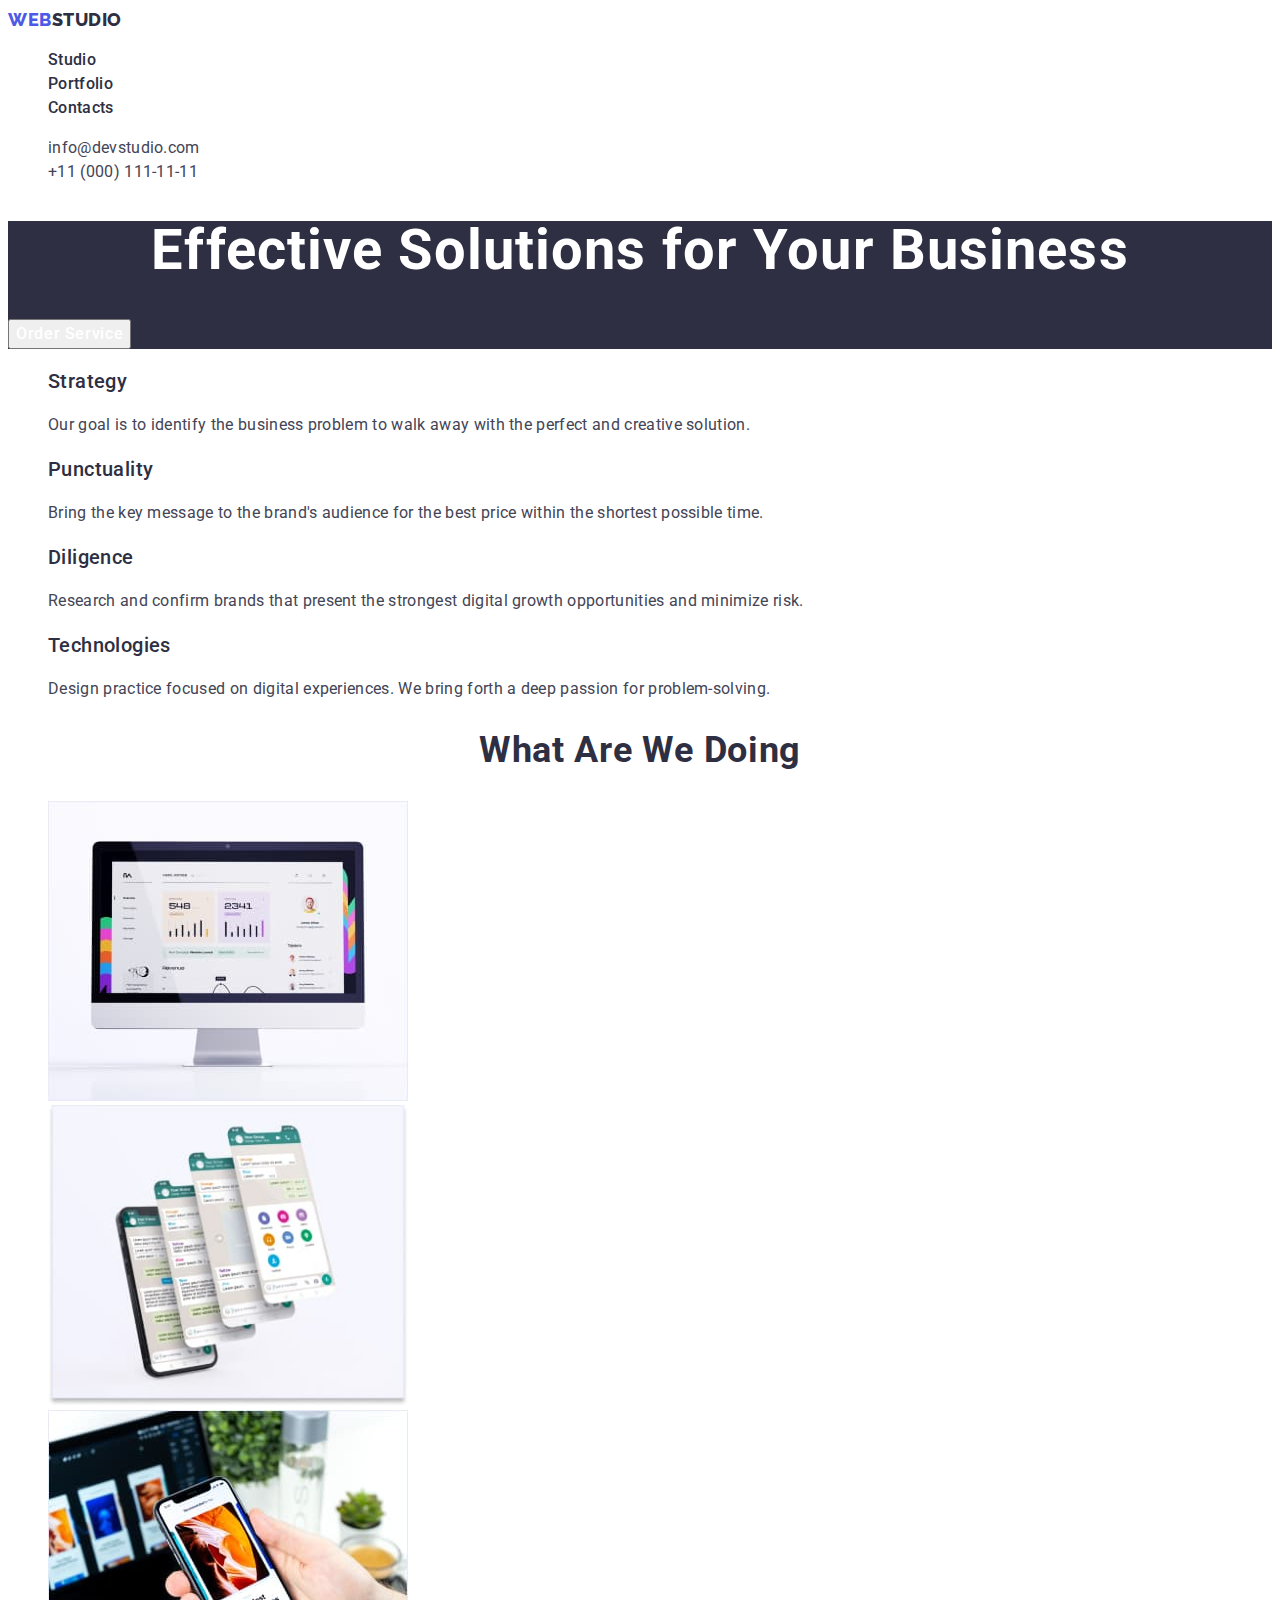
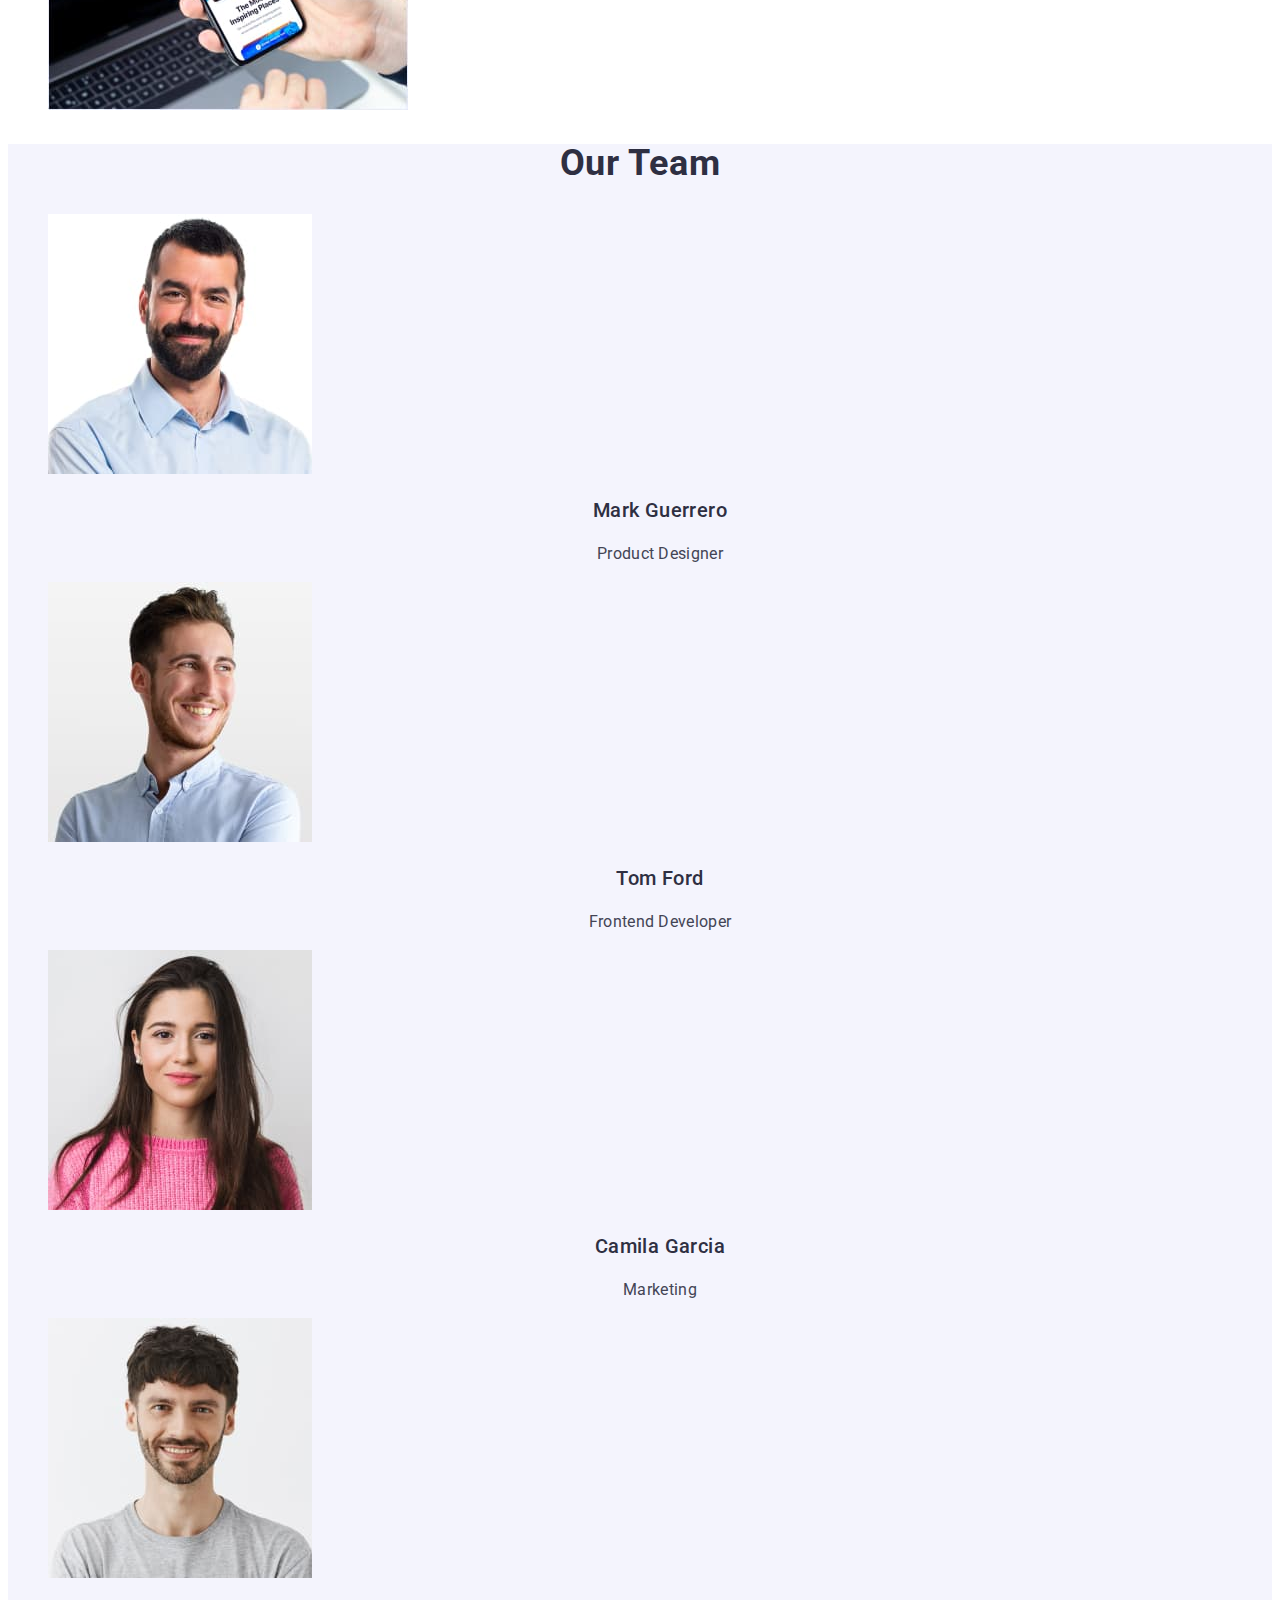
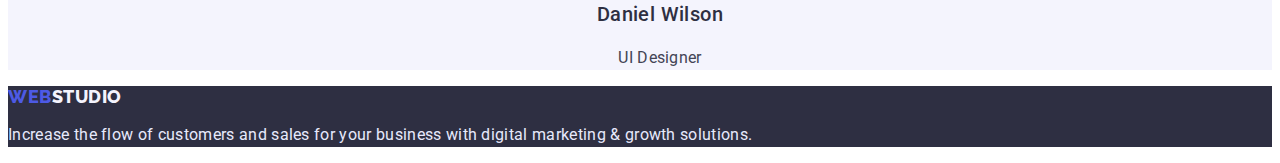
==== index.html @ 9cdb8fda "create new files" ====
<!DOCTYPE html>
<html lang="en">
  <head>
    <meta charset="UTF-8" />
    <meta http-equiv="X-UA-Compatible" content="IE=edge" />
    <meta name="viewport" content="width=device-width, initial-scale=1.0" />
    <title>Studio</title>
    <link rel="preconnect" href="https://fonts.googleapis.com" />
    <link rel="preconnect" href="https://fonts.gstatic.com" crossorigin />
    <link
      href="https://fonts.googleapis.com/css2?family=Raleway:wght@800&family=Roboto:wght@400;500;700;900&display=swap"
      rel="stylesheet"
    />
    <link rel="stylesheet" href="./css/styles.css" />
  </head>
  <body>
    <header class="header">
      <!--Nav-->
      <nav class="header-nav">
        <a class="header-nav-logo link" href="./index.html">
          <span class="accent-web">Web</span
          ><span class="accent-studio">Studio</span>
        </a>
        <ul class="header-nav-list list">
          <li class="header-nav-item">
            <a class="header-nav-link link" href="./index.html"> Studio </a>
          </li>
          <li class="header-nav-item">
            <a class="header-nav-link link" href="./portfolio.html">
              Portfolio
            </a>
          </li>
          <li class="header-nav-item">
            <a class="header-nav-link link" href=""> Contacts </a>
          </li>
        </ul>
      </nav>
      <address class="header-address">
        <ul class="header-address-list list">
          <li class="header-address-item">
            <a
              class="header-address-mailto link"
              href="mailto:info@devstudio.com"
              >info@devstudio.com</a
            >
          </li>
          <li class="header-address-item">
            <a class="header-address-tel link" href="tel:+110001111111"
              >+11 (000) 111-11-11</a
            >
          </li>
        </ul>
      </address>
    </header>

    <!--Main-->
    <main>
      <!--Section 1-->
      <section class="hero">
        <h1 class="hero-title">Effective Solutions for Your Business</h1>
        <button type="button" class="hero-button">Order Service</button>
      </section>
      <!--Section 2-->
      <section class="feature">
        <h2 class="visually-hidden">Data</h2>
        <ul class="feature-list list">
          <li class="feature-item">
            <h3 class="feature-title">Strategy</h3>
            <p class="feature-text">
              Our goal is to identify the business problem to walk away with the
              perfect and creative solution.
            </p>
          </li>
          <li class="feature-item">
            <h3 class="feature-title">Punctuality</h3>
            <p class="feature-text">
              Bring the key message to the brand's audience for the best price
              within the shortest possible time.
            </p>
          </li>
          <li class="feature-item">
            <h3 class="feature-title">Diligence</h3>
            <p class="feature-text">
              Research and confirm brands that present the strongest digital
              growth opportunities and minimize risk.
            </p>
          </li>
          <li class="feature-item">
            <h3 class="feature-title">Technologies</h3>
            <p class="feature-text">
              Design practice focused on digital experiences. We bring forth a
              deep passion for problem-solving.
            </p>
          </li>
        </ul>
      </section>
      <!--Section 3-->
      <section class="doing">
        <h2 class="doing-title">What are we doing</h2>
        <ul class="doing-list list">
          <li class="doing-item">
            <img src="./images/img11.jpg" width="360" alt="monitor" />
          </li>
          <li class="doing-item">
            <img src="./images/img12.jpg" width="360" alt="phone" />
          </li>
          <li class="doing-item">
            <img src="./images/img13.jpg" width="360" alt="laptop" />
          </li>
        </ul>
      </section>
      <!--Section 4-->
      <section class="team">
        <h2 class="team-title">Our Team</h2>
        <ul class="team-list list">
          <li class="team-item">
            <img src="./images/img21.jpg" width="264" alt="Guerrero" />
            <h3 class="team-subtitle">Mark Guerrero</h3>
            <p class="team-text">Product Designer</p>
          </li>
          <li class="team-item">
            <img src="./images/img22.jpg" width="264" alt="Ford" />
            <h3 class="team-subtitle">Tom Ford</h3>
            <p class="team-text">Frontend Developer</p>
          </li>
          <li class="team-item">
            <img src="./images/img23.jpg" width="264" alt="Garcia" />
            <h3 class="team-subtitle">Camila Garcia</h3>
            <p class="team-text">Marketing</p>
          </li>
          <li class="team-item">
            <img src="./images/img24.jpg" width="264" alt="Wilson" />
            <h3 class="team-subtitle">Daniel Wilson</h3>
            <p class="team-text">UI Designer</p>
          </li>
        </ul>
      </section>
    </main>
    <!--Footer-->

    <footer class="ftr">
      <a class="ftr-logo link" href="./index.html">
        <span class="ftr-accent-web">Web</span
        ><span class="ftr-accent-studio">Studio</span>
      </a>
      <p class="ftr-text">
        Increase the flow of customers and sales for your business with digital
        marketing & growth solutions.
      </p>
    </footer>
  </body>
</html>
---- css/styles.css ----
html {
  box-sizing: border-box;
}
*, 
*::before, 
*::after {box-sizing: inherit;
}


:root {
  --first-collor: #e5e5e5;
  --second-color: #e7e9fc;
}


body {
  font-family: "Roboto", sans-serif;
  color: #ffffff;
}

.list {
  list-style: none;
}

.link {
  text-decoration: none;
}

.visually-hidden {
  position: absolute;
  white-space: nowrap;
  width: 1px;
  height: 1px;
  overflow: hidden;
  border: 0;
  padding: 0;
  clip: rect(0 0 0 0);
  clip-path: inset(50%);
  margin: -1px;
}

/* Header */
.header {
}
.header-nav {
}

.header-nav-logo {
  font-family: "Raleway";
  font-weight: 800;
  font-size: 18px;
  line-height: 1.33;
  align-items: center;
  letter-spacing: 0.03em;
  text-transform: uppercase;
}

.accent-web {
  color: #4d5ae5;
}

.accent-studio {
  color: #2e2f42;
}

.header-nav-list {
}

.header-nav-item {
}
.header-nav-link {
  font-weight: 500;
  font-size: 16px;
  line-height: 1.5;
  letter-spacing: 0.02em;
  color: #2e2f42;
}

.header-nav-link:hover {
  color: #404bbf;
}

.header-nav-link:focus {
  color: #404bbf;
}

.header-address {
}
.header-address-list {
}
.header-address-item {
}

.header-address-mailto {
  font-style: normal;
  font-size: 16px;
  line-height: 1.5;
  letter-spacing: 0.02em;
  color: #434455;
}

.header-address-mailto:hover {
  color: #404bbf;
}

.header-address-mailto:focus {
  color: #404bbf;
}

.header-address-tel {
  font-style: normal;
  font-size: 16px;
  line-height: 1.5;
  letter-spacing: 0.02em;
  color: #434455;
}

.header-address-tel:hover {
  color: #404bbf;
}

.header-address-tel:focus {
  color: #404bbf;
}

/* Footer */
.ftr {
  background-color: #2e2f42;
}

.ftr-logo {
  font-family: "Raleway";
  font-weight: 800;
  font-size: 18px;
  line-height: 1.17;
  align-items: center;
  letter-spacing: 0.03em;
  text-transform: uppercase;
}

.ftr-accent-web {
  color: #4d5ae5;
}

.ftr-accent-studio {
  color: #f4f4fd;
}

.ftr-text {
  font-size: 16px;
  line-height: 1.5;
  letter-spacing: 0.02em;
  color: var(--second-color);
}

/* Studio */

/* Section 1 */
.hero {
  background-color: #2e2f42;
}
.hero-title {
  font-size: 56px;
  line-height: 1.07;
  text-align: center;
  letter-spacing: 0.02em;
  color: #ffffff;
}

.hero-button {
  font-family: "Roboto";
  font-weight: 500;
  font-size: 16px;
  line-height: 1.5;
  display: flex;
  align-items: center;
  letter-spacing: 0.04em;
  color: #ffffff;
  cursor: pointer;
}

.hero-button:hover {
  color: #ffffff;
}

.hero-button:focus {
  color: #ffffff;
}

/* Section 2  */
.feature {
}

.feature-list {
}
.feature-item {
}
.feature-title {
  font-weight: 500;
  font-size: 20px;
  line-height: 1.2;
  letter-spacing: 0.02em;
  color: #2e2f42;
}

.feature-text {
  font-size: 16px;
  line-height: 1.5;
  letter-spacing: 0.02em;
  color: #434455;
}

/* Section 3 */
.doing {
}
.doing-title {
  font-size: 36px;
  line-height: 1.11;
  text-align: center;
  letter-spacing: 0.02em;
  text-transform: capitalize;
  color: #2e2f42;
}
.doing-list {
}

.doing-item {
}

/* Section 4 */

.team {
  background-color: #f4f4fd;
}
.team-title {
  font-size: 36px;
  line-height: 1.11;
  text-align: center;
  letter-spacing: 0.02em;
  text-transform: capitalize;
  color: #2e2f42;
}

.team-list {
}

.team-item {
}

.team-subtitle {
  font-weight: 500;
  font-size: 20px;
  line-height: 1.2;
  text-align: center;
  letter-spacing: 0.02em;
  color: #2e2f42;
}

.team-text {
  font-size: 16px;
  line-height: 1.5;
  text-align: center;
  letter-spacing: 0.02em;
  color: #434455;
}

/* Portfolio */

/* Section 5 */

.components {
  background-color: var(--first-collor);
}

.components-btn-list {
}

.components-btn-item {
}

.components-btn-button {
  font-family: "Roboto";
  font-weight: 500;
  font-size: 16px;
  line-height: 1.5;
  display: flex;
  align-items: center;
  text-align: center;
  letter-spacing: 0.04em;
  color: #4d5ae5;
  cursor: pointer;
}

.components-btn-button:hover {
  color: #ffffff;
}

.components-btn-button:focus {
  color: #ffffff;
}

.components-cards-list {
}
.components-cards-item {
}

.components-cards-title {
  font-weight: 500;
  font-size: 20px;
  line-height: 1.2;
  letter-spacing: 0.02em;
  color: #2e2f42;
}

.components-cards-text {
  font-size: 16px;
  line-height: 1.5;
  letter-spacing: 0.02em;
  color: #434455;
}
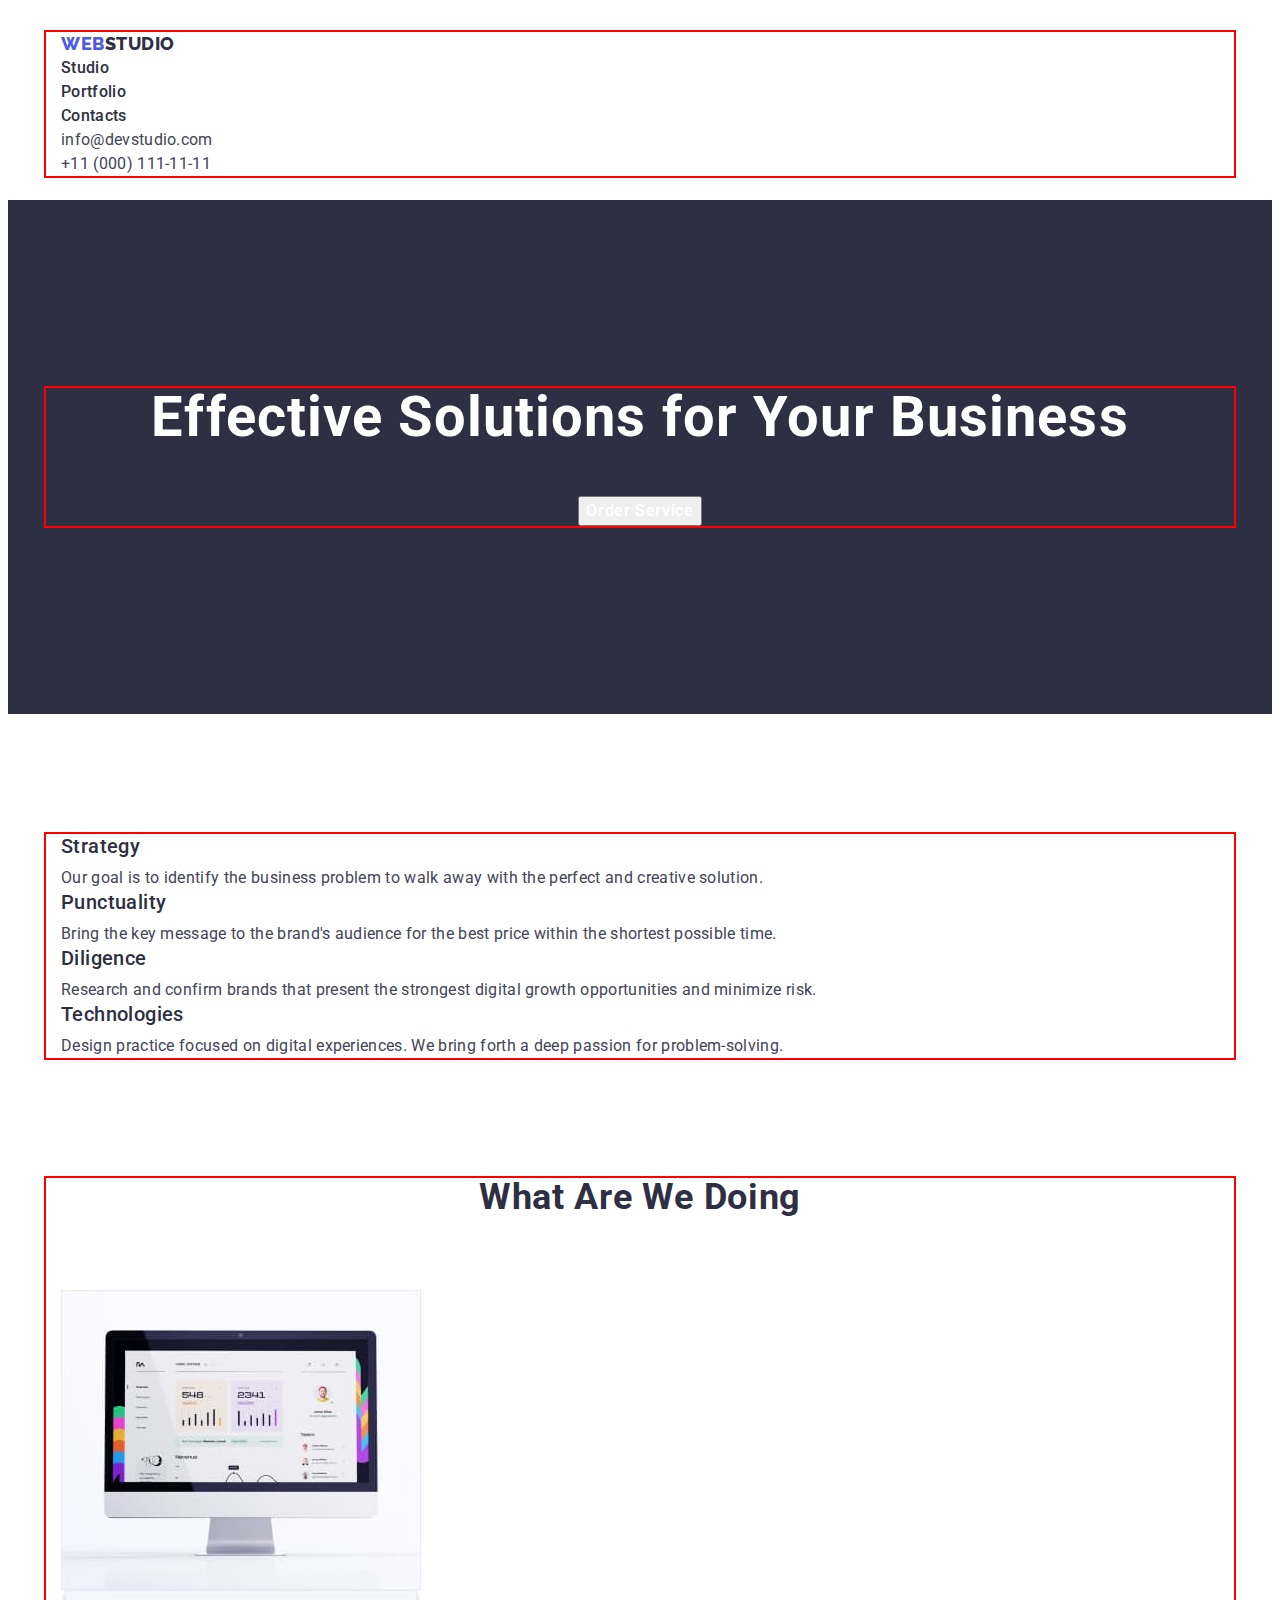
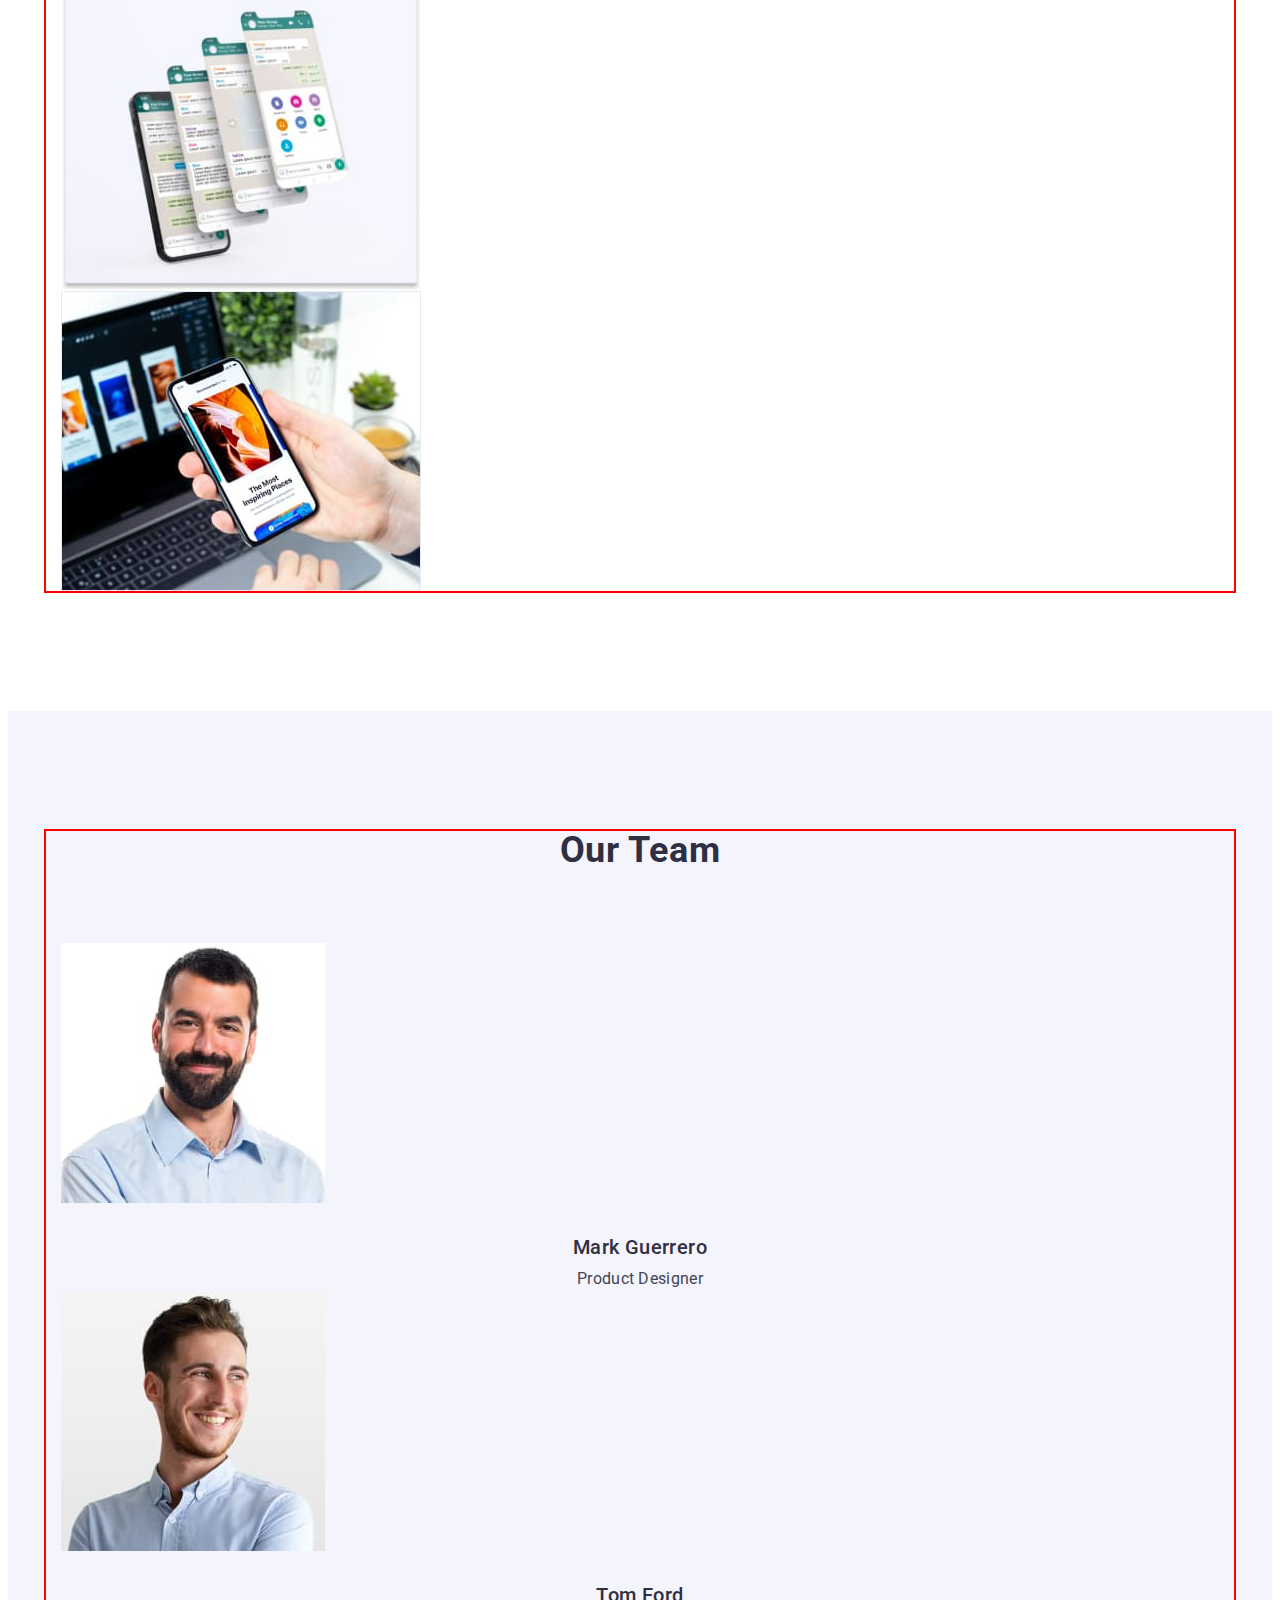
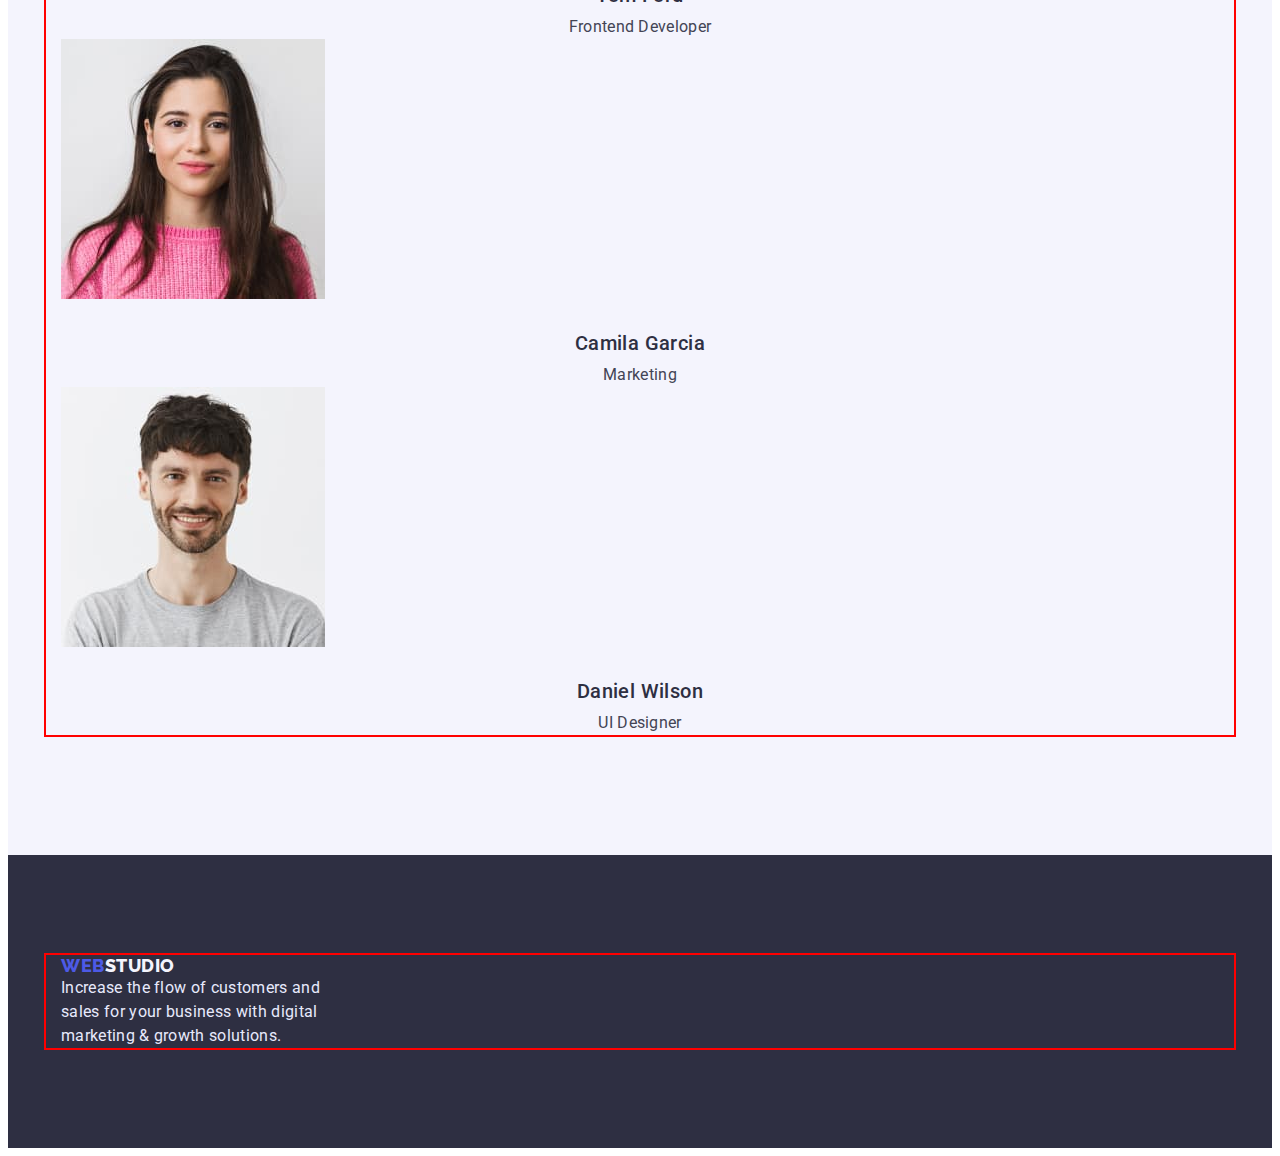
==== commit f81f4e5d: "first fixation" ====
--- a/index.html
+++ b/index.html
@@ -11,142 +11,161 @@
       href="https://fonts.googleapis.com/css2?family=Raleway:wght@800&family=Roboto:wght@400;500;700;900&display=swap"
       rel="stylesheet"
     />
+    <link
+      rel="stylesheet"
+      href="https://cdnjs.cloudflare.com/ajax/libs/modern-normalize/1.1.0/modern-normalize.min.css"
+      integrity="sha512-wpPYUAdjBVSE4KJnH1VR1HeZfpl1ub8YT/NKx4PuQ5NmX2tKuGu6U/JRp5y+Y8XG2tV+wKQpNHVUX03MfMFn9Q=="
+      crossorigin="anonymous"
+      referrerpolicy="no-referrer"
+    />
     <link rel="stylesheet" href="./css/styles.css" />
   </head>
   <body>
     <header class="header">
-      <!--Nav-->
-      <nav class="header-nav">
-        <a class="header-nav-logo link" href="./index.html">
-          <span class="accent-web">Web</span
-          ><span class="accent-studio">Studio</span>
-        </a>
-        <ul class="header-nav-list list">
-          <li class="header-nav-item">
-            <a class="header-nav-link link" href="./index.html"> Studio </a>
-          </li>
-          <li class="header-nav-item">
-            <a class="header-nav-link link" href="./portfolio.html">
-              Portfolio
-            </a>
-          </li>
-          <li class="header-nav-item">
-            <a class="header-nav-link link" href=""> Contacts </a>
-          </li>
-        </ul>
-      </nav>
-      <address class="header-address">
-        <ul class="header-address-list list">
-          <li class="header-address-item">
-            <a
-              class="header-address-mailto link"
-              href="mailto:info@devstudio.com"
-              >info@devstudio.com</a
-            >
-          </li>
-          <li class="header-address-item">
-            <a class="header-address-tel link" href="tel:+110001111111"
-              >+11 (000) 111-11-11</a
-            >
-          </li>
-        </ul>
-      </address>
+      <div class="container">
+        <!--Nav-->
+        <nav class="header-nav">
+          <a class="header-nav-logo link" href="./index.html">
+            <span class="accent-web">Web</span
+            ><span class="accent-studio">Studio</span>
+          </a>
+          <ul class="header-nav-list list">
+            <li class="header-nav-item">
+              <a class="header-nav-link link" href="./index.html"> Studio </a>
+            </li>
+            <li class="header-nav-item">
+              <a class="header-nav-link link" href="./portfolio.html">
+                Portfolio
+              </a>
+            </li>
+            <li class="header-nav-item">
+              <a class="header-nav-link link" href=""> Contacts </a>
+            </li>
+          </ul>
+        </nav>
+        <address class="header-address">
+          <ul class="header-address-list list">
+            <li class="header-address-item">
+              <a
+                class="header-address-mailto link"
+                href="mailto:info@devstudio.com"
+                >info@devstudio.com</a
+              >
+            </li>
+            <li class="header-address-item">
+              <a class="header-address-tel link" href="tel:+110001111111"
+                >+11 (000) 111-11-11</a
+              >
+            </li>
+          </ul>
+        </address>
+      </div>
     </header>
 
     <!--Main-->
     <main>
       <!--Section 1-->
       <section class="hero">
-        <h1 class="hero-title">Effective Solutions for Your Business</h1>
-        <button type="button" class="hero-button">Order Service</button>
+        <div class="container">
+          <h1 class="hero-title">Effective Solutions for Your Business</h1>
+          <button type="button" class="hero-button">Order Service</button>
+        </div>
       </section>
       <!--Section 2-->
       <section class="feature">
-        <h2 class="visually-hidden">Data</h2>
-        <ul class="feature-list list">
-          <li class="feature-item">
-            <h3 class="feature-title">Strategy</h3>
-            <p class="feature-text">
-              Our goal is to identify the business problem to walk away with the
-              perfect and creative solution.
-            </p>
-          </li>
-          <li class="feature-item">
-            <h3 class="feature-title">Punctuality</h3>
-            <p class="feature-text">
-              Bring the key message to the brand's audience for the best price
-              within the shortest possible time.
-            </p>
-          </li>
-          <li class="feature-item">
-            <h3 class="feature-title">Diligence</h3>
-            <p class="feature-text">
-              Research and confirm brands that present the strongest digital
-              growth opportunities and minimize risk.
-            </p>
-          </li>
-          <li class="feature-item">
-            <h3 class="feature-title">Technologies</h3>
-            <p class="feature-text">
-              Design practice focused on digital experiences. We bring forth a
-              deep passion for problem-solving.
-            </p>
-          </li>
-        </ul>
+        <div class="container">
+          <h2 class="visually-hidden">Data</h2>
+          <ul class="feature-list list">
+            <li class="feature-item">
+              <h3 class="feature-title">Strategy</h3>
+              <p class="feature-text">
+                Our goal is to identify the business problem to walk away with
+                the perfect and creative solution.
+              </p>
+            </li>
+            <li class="feature-item">
+              <h3 class="feature-title">Punctuality</h3>
+              <p class="feature-text">
+                Bring the key message to the brand's audience for the best price
+                within the shortest possible time.
+              </p>
+            </li>
+            <li class="feature-item">
+              <h3 class="feature-title">Diligence</h3>
+              <p class="feature-text">
+                Research and confirm brands that present the strongest digital
+                growth opportunities and minimize risk.
+              </p>
+            </li>
+            <li class="feature-item">
+              <h3 class="feature-title">Technologies</h3>
+              <p class="feature-text">
+                Design practice focused on digital experiences. We bring forth a
+                deep passion for problem-solving.
+              </p>
+            </li>
+          </ul>
+        </div>
       </section>
       <!--Section 3-->
       <section class="doing">
-        <h2 class="doing-title">What are we doing</h2>
-        <ul class="doing-list list">
-          <li class="doing-item">
-            <img src="./images/img11.jpg" width="360" alt="monitor" />
-          </li>
-          <li class="doing-item">
-            <img src="./images/img12.jpg" width="360" alt="phone" />
-          </li>
-          <li class="doing-item">
-            <img src="./images/img13.jpg" width="360" alt="laptop" />
-          </li>
-        </ul>
+        <div class="container">
+          <h2 class="doing-title">What are we doing</h2>
+          <ul class="doing-list list">
+            <li class="doing-item">
+              <img src="./images/img11.jpg" width="360" alt="monitor" />
+            </li>
+            <li class="doing-item">
+              <img src="./images/img12.jpg" width="360" alt="phone" />
+            </li>
+            <li class="doing-item">
+              <img src="./images/img13.jpg" width="360" alt="laptop" />
+            </li>
+          </ul>
+        </div>
       </section>
       <!--Section 4-->
       <section class="team">
-        <h2 class="team-title">Our Team</h2>
-        <ul class="team-list list">
-          <li class="team-item">
-            <img src="./images/img21.jpg" width="264" alt="Guerrero" />
-            <h3 class="team-subtitle">Mark Guerrero</h3>
-            <p class="team-text">Product Designer</p>
-          </li>
-          <li class="team-item">
-            <img src="./images/img22.jpg" width="264" alt="Ford" />
-            <h3 class="team-subtitle">Tom Ford</h3>
-            <p class="team-text">Frontend Developer</p>
-          </li>
-          <li class="team-item">
-            <img src="./images/img23.jpg" width="264" alt="Garcia" />
-            <h3 class="team-subtitle">Camila Garcia</h3>
-            <p class="team-text">Marketing</p>
-          </li>
-          <li class="team-item">
-            <img src="./images/img24.jpg" width="264" alt="Wilson" />
-            <h3 class="team-subtitle">Daniel Wilson</h3>
-            <p class="team-text">UI Designer</p>
-          </li>
-        </ul>
+        <div class="container">
+          <h2 class="team-title">Our Team</h2>
+          <ul class="team-list list">
+            <li class="team-item">
+              <img src="./images/img21.jpg" width="264" alt="Guerrero" />
+              <h3 class="team-subtitle">Mark Guerrero</h3>
+              <p class="team-text">Product Designer</p>
+            </li>
+            <li class="team-item">
+              <img src="./images/img22.jpg" width="264" alt="Ford" />
+              <h3 class="team-subtitle">Tom Ford</h3>
+              <p class="team-text">Frontend Developer</p>
+            </li>
+            <li class="team-item">
+              <img src="./images/img23.jpg" width="264" alt="Garcia" />
+              <h3 class="team-subtitle">Camila Garcia</h3>
+              <p class="team-text">Marketing</p>
+            </li>
+            <li class="team-item">
+              <img src="./images/img24.jpg" width="264" alt="Wilson" />
+              <h3 class="team-subtitle">Daniel Wilson</h3>
+              <p class="team-text">UI Designer</p>
+            </li>
+          </ul>
+        </div>
       </section>
     </main>
     <!--Footer-->
 
     <footer class="ftr">
-      <a class="ftr-logo link" href="./index.html">
-        <span class="ftr-accent-web">Web</span
-        ><span class="ftr-accent-studio">Studio</span>
-      </a>
-      <p class="ftr-text">
-        Increase the flow of customers and sales for your business with digital
-        marketing & growth solutions.
-      </p>
+      <div class="container">
+        <a class="ftr-logo link" href="./index.html">
+          <span class="ftr-accent-web">Web</span
+          ><span class="ftr-accent-studio">Studio</span>
+        </a>
+        <p class="ftr-text">
+          Increase the flow of customers and sales for your business with
+          digital marketing & growth solutions.
+        </p>
+      </div>
     </footer>
   </body>
 </html>
--- a/css/styles.css
+++ b/css/styles.css
@@ -1,17 +1,43 @@
 html {
   box-sizing: border-box;
 }
-*, 
-*::before, 
-*::after {box-sizing: inherit;
-}
-
+*,
+*::before,
+*::after {
+  box-sizing: inherit;
+}
 
 :root {
   --first-collor: #e5e5e5;
   --second-color: #e7e9fc;
 }
 
+.container {
+  width: 1188px;
+  padding-left: 15px;
+  padding-right: 15px;
+  margin: 0 auto;
+  outline: 2px solid red;
+}
+
+p,
+h1,
+h2,
+h3,
+h4,
+h5,
+h6 {
+  margin: 0;
+}
+
+ul {
+  margin: 0;
+  padding-left: 0;
+}
+
+img {
+  display: block;
+}
 
 body {
   font-family: "Roboto", sans-serif;
@@ -41,6 +67,8 @@
 
 /* Header */
 .header {
+  padding-top: 24px;
+  padding-bottom: 24px;
 }
 .header-nav {
 }
@@ -125,10 +153,13 @@
 
 /* Footer */
 .ftr {
+  padding-top: 100px;
+  padding-bottom: 100px;
   background-color: #2e2f42;
 }
 
 .ftr-logo {
+  margin-bottom: 16px;
   font-family: "Raleway";
   font-weight: 800;
   font-size: 18px;
@@ -147,6 +178,7 @@
 }
 
 .ftr-text {
+  width: 264px;
   font-size: 16px;
   line-height: 1.5;
   letter-spacing: 0.02em;
@@ -157,9 +189,15 @@
 
 /* Section 1 */
 .hero {
+  padding-top: 188px;
+  padding-bottom: 188px;
+  text-align: center;
+
   background-color: #2e2f42;
 }
+
 .hero-title {
+  margin-bottom: 48px;
   font-size: 56px;
   line-height: 1.07;
   text-align: center;
@@ -168,7 +206,8 @@
 }
 
 .hero-button {
-  font-family: "Roboto";
+  margin: 0 auto;
+   font-family: "Roboto";
   font-weight: 500;
   font-size: 16px;
   line-height: 1.5;
@@ -189,6 +228,8 @@
 
 /* Section 2  */
 .feature {
+  padding-top: 120px;
+  padding-bottom: 60px;
 }
 
 .feature-list {
@@ -196,6 +237,7 @@
 .feature-item {
 }
 .feature-title {
+  margin-bottom: 8px;
   font-weight: 500;
   font-size: 20px;
   line-height: 1.2;
@@ -212,8 +254,12 @@
 
 /* Section 3 */
 .doing {
-}
+  padding-top: 60px;
+  padding-bottom: 120px;
+}
+
 .doing-title {
+  margin-bottom: 72px;
   font-size: 36px;
   line-height: 1.11;
   text-align: center;
@@ -230,9 +276,12 @@
 /* Section 4 */
 
 .team {
+  padding-top: 120px;
+  padding-bottom: 120px;
   background-color: #f4f4fd;
 }
 .team-title {
+  margin-bottom: 72px;
   font-size: 36px;
   line-height: 1.11;
   text-align: center;
@@ -248,6 +297,8 @@
 }
 
 .team-subtitle {
+  margin-top: 32px;
+  margin-bottom: 8px;
   font-weight: 500;
   font-size: 20px;
   line-height: 1.2;
@@ -269,10 +320,13 @@
 /* Section 5 */
 
 .components {
+  padding-top: 96px;
+  padding-bottom: 120px;
   background-color: var(--first-collor);
 }
 
 .components-btn-list {
+  margin-bottom: 72px;
 }
 
 .components-btn-item {
@@ -305,6 +359,8 @@
 }
 
 .components-cards-title {
+  margin-top: 32px;
+  margin-bottom: 8px;
   font-weight: 500;
   font-size: 20px;
   line-height: 1.2;
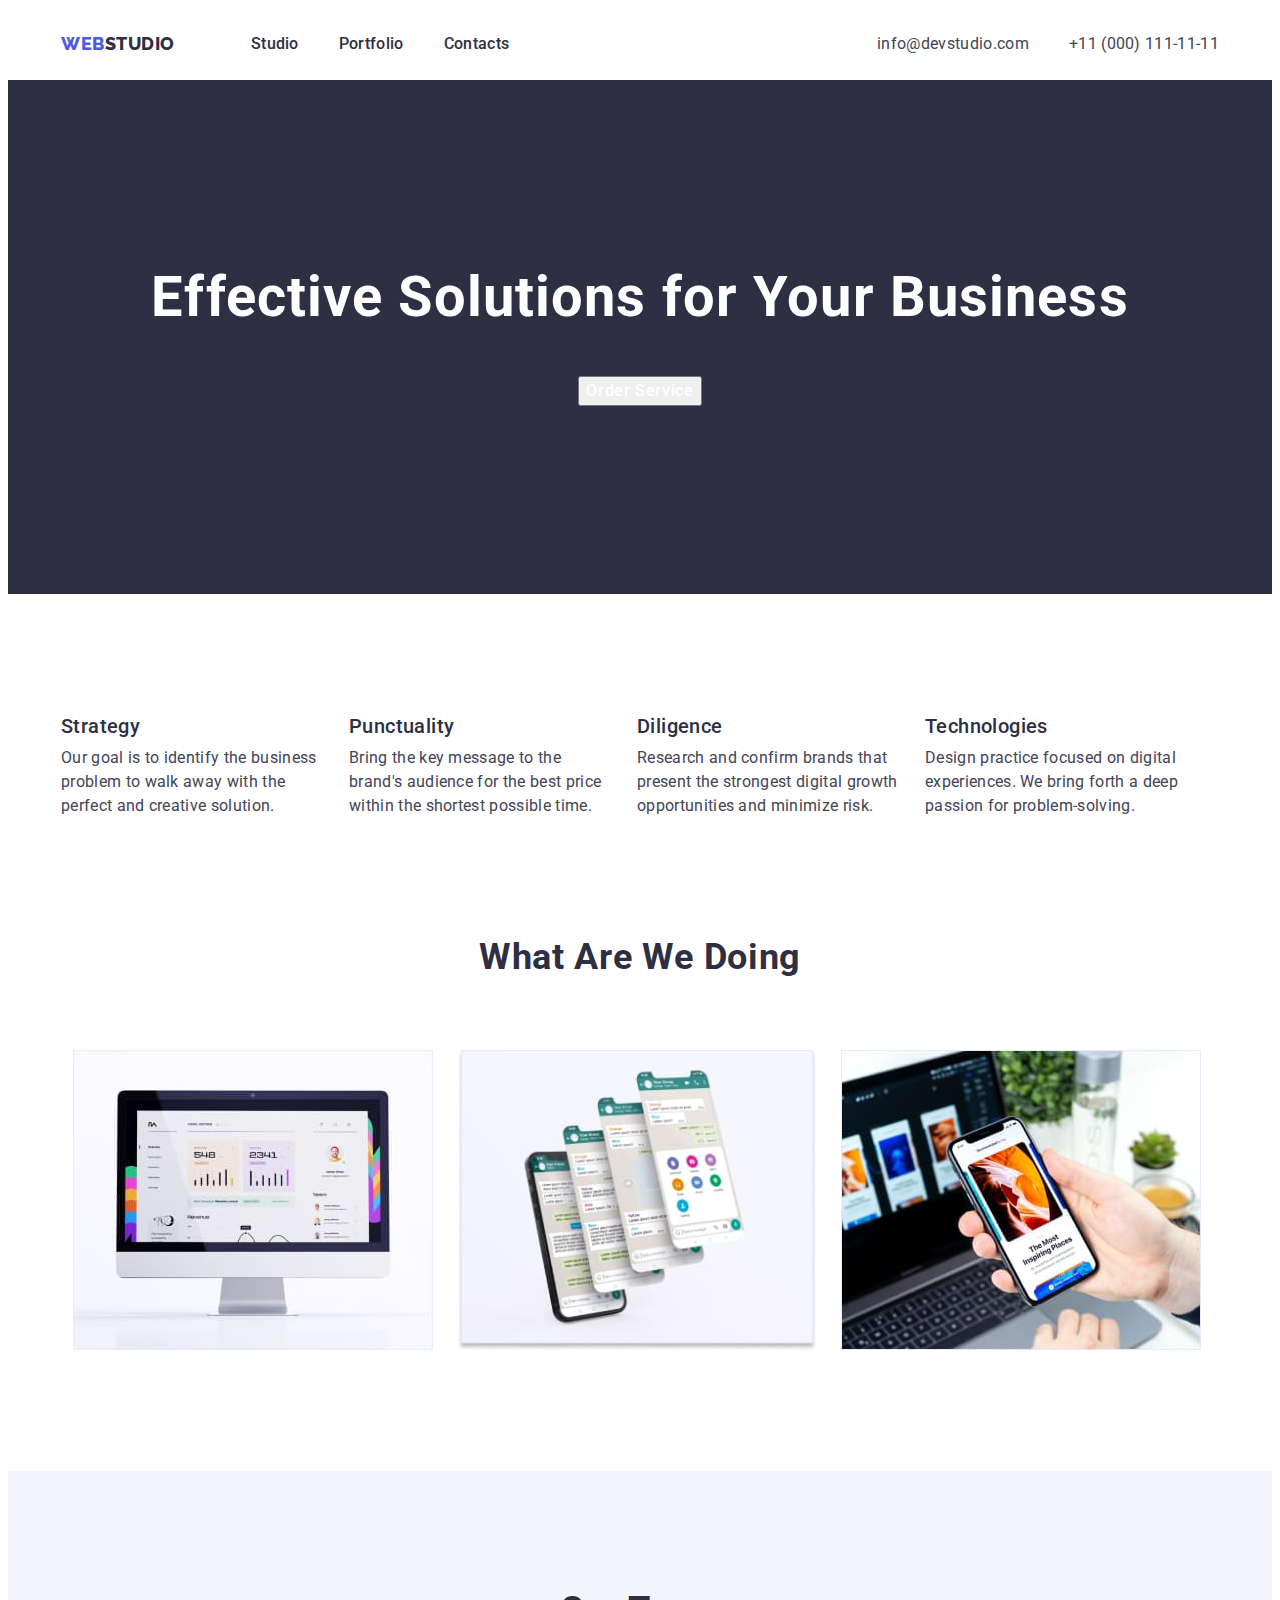
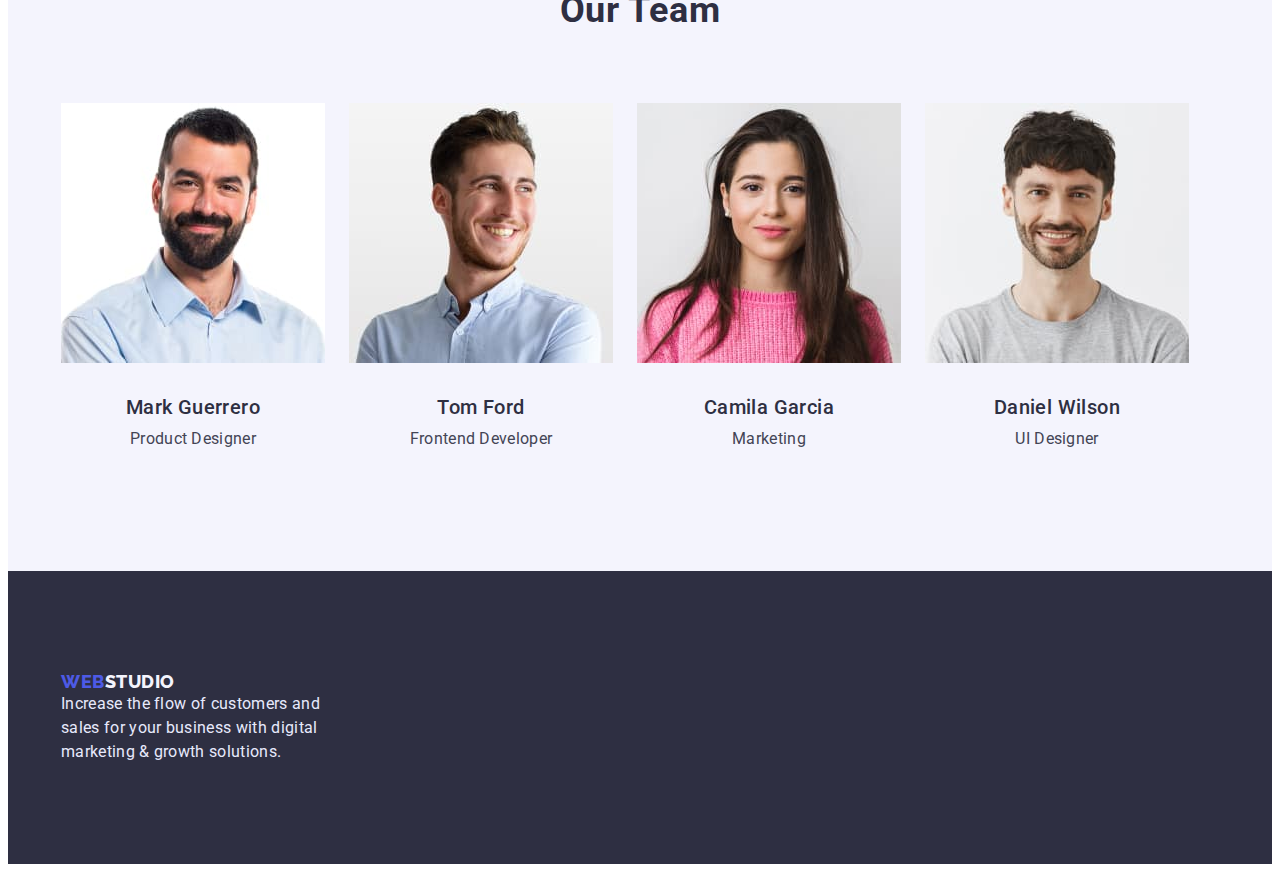
==== commit 9b4f037f: "second fixation" ====
--- a/index.html
+++ b/index.html
@@ -22,7 +22,7 @@
   </head>
   <body>
     <header class="header">
-      <div class="container">
+      <div class="container main-nav">
         <!--Nav-->
         <nav class="header-nav">
           <a class="header-nav-logo link" href="./index.html">
--- a/css/styles.css
+++ b/css/styles.css
@@ -17,7 +17,6 @@
   padding-left: 15px;
   padding-right: 15px;
   margin: 0 auto;
-  outline: 2px solid red;
 }
 
 p,
@@ -67,10 +66,18 @@
 
 /* Header */
 .header {
+  border-bottom-width: 1px;
   padding-top: 24px;
   padding-bottom: 24px;
 }
+.main-nav {
+  display: flex;
+  align-items: center;
+}
+
 .header-nav {
+  display: flex;
+  margin-right: auto;
 }
 
 .header-nav-logo {
@@ -92,6 +99,12 @@
 }
 
 .header-nav-list {
+  display: flex;
+  margin-left: 76px;
+}
+
+.header-nav-list .header-nav-item + .header-nav-item {
+  margin-left: 40px;
 }
 
 .header-nav-item {
@@ -115,7 +128,13 @@
 .header-address {
 }
 .header-address-list {
-}
+  display: flex;
+}
+
+.header-address-list .header-address-item + .header-address-item {
+  margin-left: 40px;
+}
+
 .header-address-item {
 }
 
@@ -207,7 +226,7 @@
 
 .hero-button {
   margin: 0 auto;
-   font-family: "Roboto";
+  font-family: "Roboto";
   font-weight: 500;
   font-size: 16px;
   line-height: 1.5;
@@ -233,8 +252,12 @@
 }
 
 .feature-list {
+  display: flex;
+  margin: 0px -12px;
 }
 .feature-item {
+  width: 264px;
+  margin: 0px 12px;
 }
 .feature-title {
   margin-bottom: 8px;
@@ -268,9 +291,12 @@
   color: #2e2f42;
 }
 .doing-list {
+  display: flex;
+  margin: 0px =12px;
 }
 
 .doing-item {
+  margin: 0px 12px;
 }
 
 /* Section 4 */
@@ -291,9 +317,12 @@
 }
 
 .team-list {
+  display: flex;
+  margin: 0px -12px;
 }
 
 .team-item {
+  margin: 0px 12px;
 }
 
 .team-subtitle {
@@ -326,6 +355,8 @@
 }
 
 .components-btn-list {
+  display: flex;
+  justify-content: center;
   margin-bottom: 72px;
 }
 
@@ -333,6 +364,7 @@
 }
 
 .components-btn-button {
+  margin-right: 24px;
   font-family: "Roboto";
   font-weight: 500;
   font-size: 16px;
@@ -345,6 +377,10 @@
   cursor: pointer;
 }
 
+.components-btn-button :first-child {
+  margin-right: 0;
+}
+
 .components-btn-button:hover {
   color: #ffffff;
 }
@@ -354,8 +390,13 @@
 }
 
 .components-cards-list {
+  display: flex;
+  flex-wrap: wrap;
+  margin: -24px -12px;
 }
 .components-cards-item {
+  border-bottom-width: 1px;
+  margin: 24px 12px;
 }
 
 .components-cards-title {
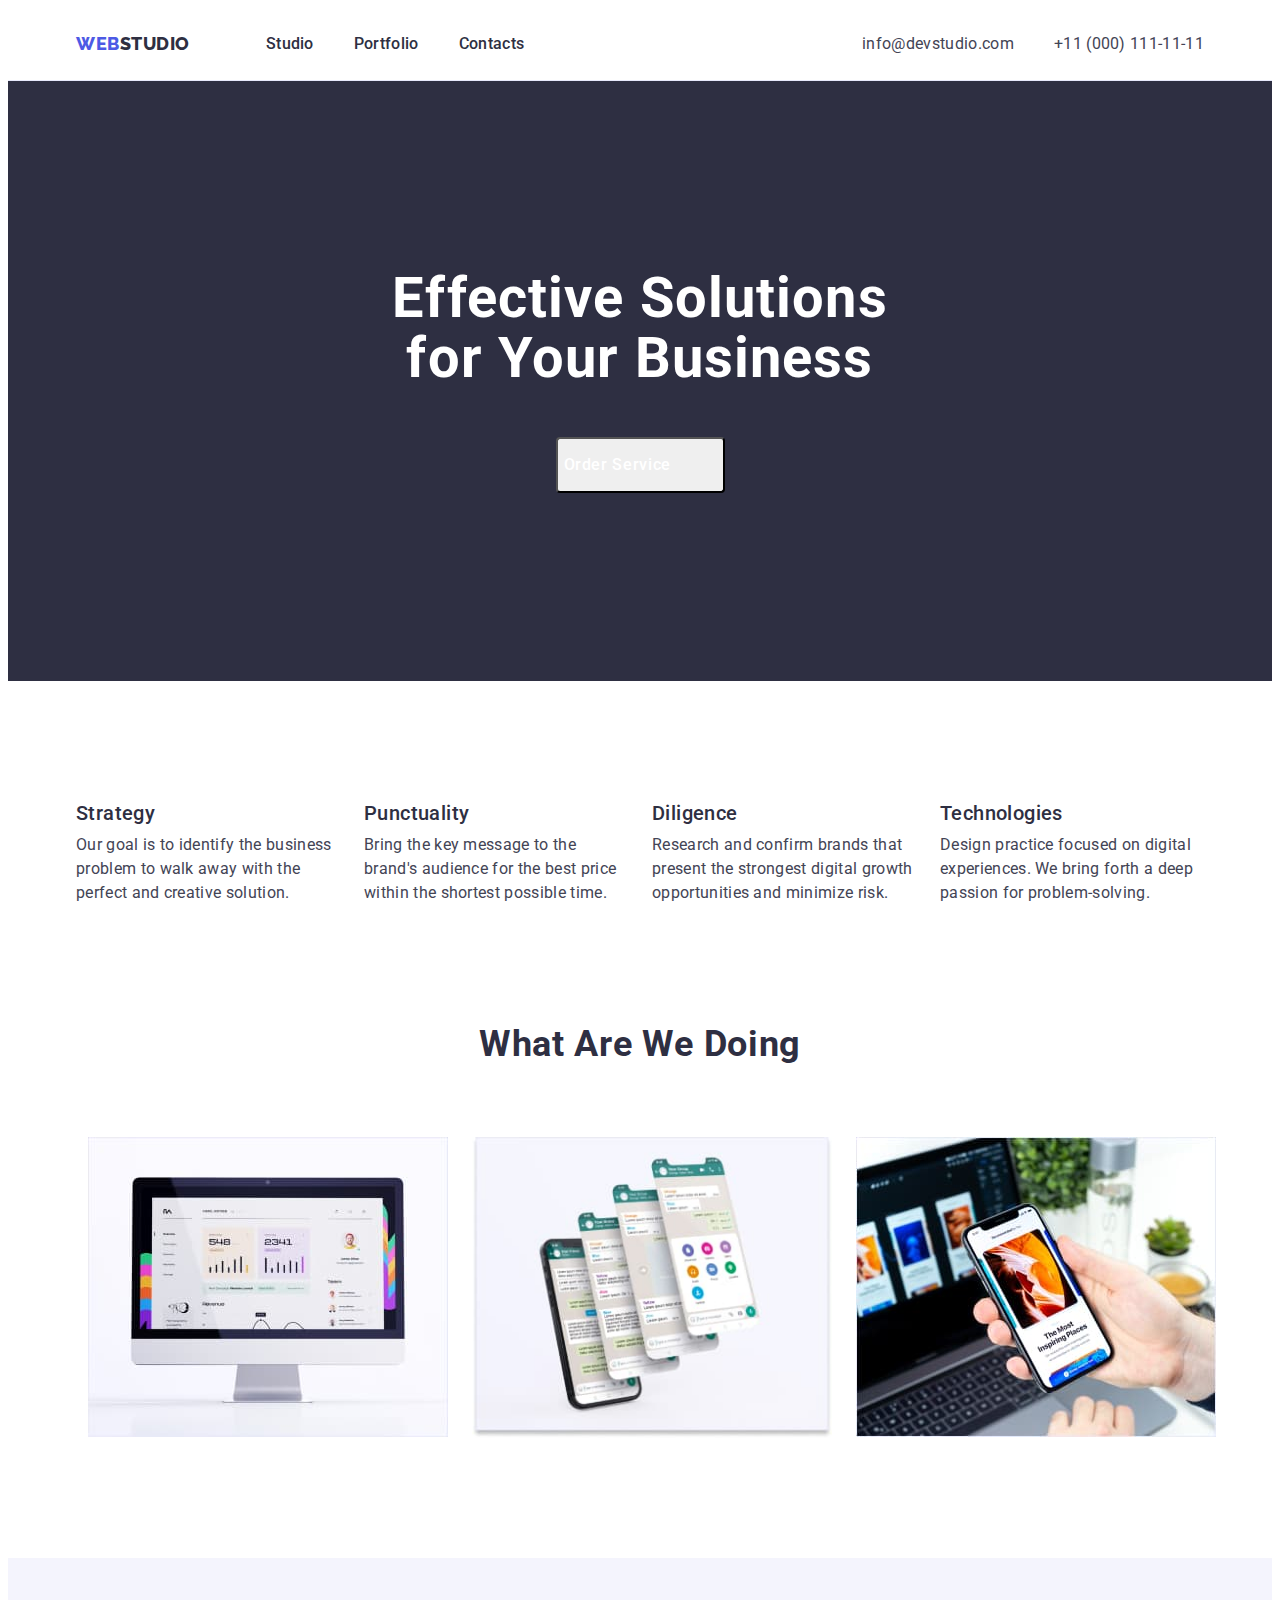
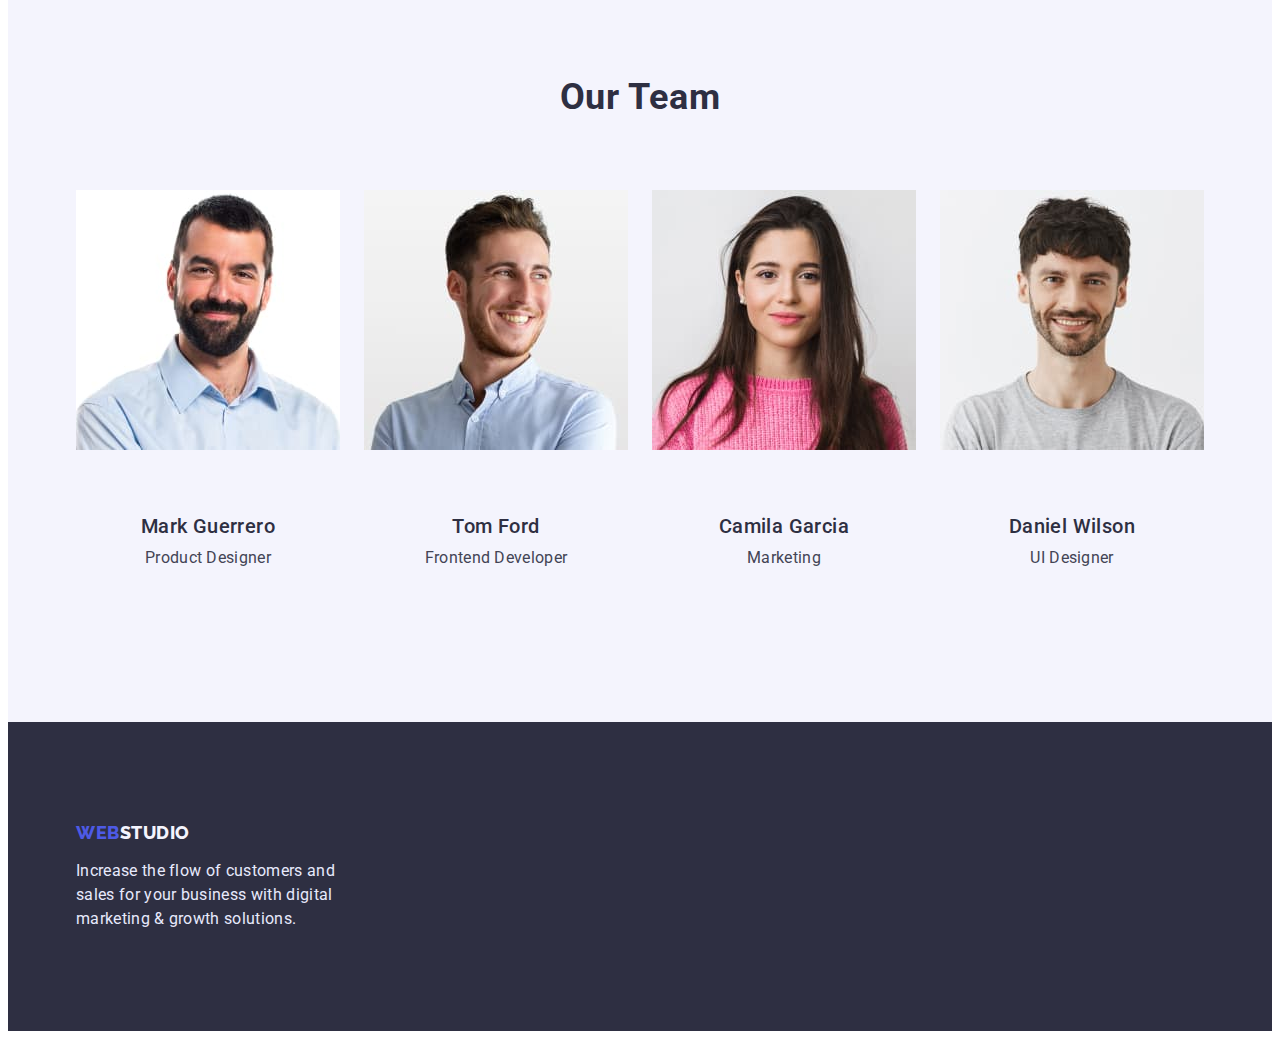
==== commit bbe55d98: "third fixation" ====
--- a/index.html
+++ b/index.html
@@ -131,23 +131,31 @@
           <ul class="team-list list">
             <li class="team-item">
               <img src="./images/img21.jpg" width="264" alt="Guerrero" />
-              <h3 class="team-subtitle">Mark Guerrero</h3>
-              <p class="team-text">Product Designer</p>
+              <div class="team-ctr">
+                <h3 class="team-subtitle">Mark Guerrero</h3>
+                <p class="team-text">Product Designer</p>
+              </div>
             </li>
             <li class="team-item">
               <img src="./images/img22.jpg" width="264" alt="Ford" />
-              <h3 class="team-subtitle">Tom Ford</h3>
-              <p class="team-text">Frontend Developer</p>
+              <div class="team-ctr">
+                <h3 class="team-subtitle">Tom Ford</h3>
+                <p class="team-text">Frontend Developer</p>
+              </div>
             </li>
             <li class="team-item">
               <img src="./images/img23.jpg" width="264" alt="Garcia" />
-              <h3 class="team-subtitle">Camila Garcia</h3>
-              <p class="team-text">Marketing</p>
+              <div class="team-ctr">
+                <h3 class="team-subtitle">Camila Garcia</h3>
+                <p class="team-text">Marketing</p>
+              </div>
             </li>
             <li class="team-item">
               <img src="./images/img24.jpg" width="264" alt="Wilson" />
-              <h3 class="team-subtitle">Daniel Wilson</h3>
-              <p class="team-text">UI Designer</p>
+              <div class="team-ctr">
+                <h3 class="team-subtitle">Daniel Wilson</h3>
+                <p class="team-text">UI Designer</p>
+              </div>
             </li>
           </ul>
         </div>
--- a/css/styles.css
+++ b/css/styles.css
@@ -13,7 +13,7 @@
 }
 
 .container {
-  width: 1188px;
+  width: 1158px;
   padding-left: 15px;
   padding-right: 15px;
   margin: 0 auto;
@@ -66,7 +66,7 @@
 
 /* Header */
 .header {
-  border-bottom-width: 1px;
+  border-bottom: 1px solid #e7e9fc;
   padding-top: 24px;
   padding-bottom: 24px;
 }
@@ -178,6 +178,7 @@
 }
 
 .ftr-logo {
+  display: block;
   margin-bottom: 16px;
   font-family: "Raleway";
   font-weight: 800;
@@ -216,15 +217,20 @@
 }
 
 .hero-title {
-  margin-bottom: 48px;
+  width: 500px;
+
   font-size: 56px;
   line-height: 1.07;
-  text-align: center;
-  letter-spacing: 0.02em;
-  color: #ffffff;
+  margin: 0 auto;
+  letter-spacing: 0.02em;
+  color: #ffffff;
+  margin-bottom: 48px;
 }
 
 .hero-button {
+  width: 169px;
+  height: 56px;
+  border-radius: 4px;
   margin: 0 auto;
   font-family: "Roboto";
   font-weight: 500;
@@ -325,6 +331,11 @@
   margin: 0px 12px;
 }
 
+.team-ctr {
+  padding-top: 32px;
+  padding-bottom: 32px;
+}
+
 .team-subtitle {
   margin-top: 32px;
   margin-bottom: 8px;
@@ -351,19 +362,27 @@
 .components {
   padding-top: 96px;
   padding-bottom: 120px;
-  background-color: var(--first-collor);
-}
+}
+/* background-color: var(--first-collor);*/
 
 .components-btn-list {
   display: flex;
   justify-content: center;
   margin-bottom: 72px;
+  padding-top: 12px;
+  padding-bottom: 12px;
+  padding-left: 24px;
+  padding-right: 24px;
 }
 
 .components-btn-item {
+  
 }
 
 .components-btn-button {
+  border: 1px solid #e7e9fc;
+  border-radius: 4px;
+  height: 48px;
   margin-right: 24px;
   font-family: "Roboto";
   font-weight: 500;
@@ -392,11 +411,16 @@
 .components-cards-list {
   display: flex;
   flex-wrap: wrap;
-  margin: -24px -12px;
+  margin: -20px -10px;
 }
 .components-cards-item {
-  border-bottom-width: 1px;
-  margin: 24px 12px;
+  border: 1px solid #e7e9fc;
+  margin: 20px 10px;
+}
+
+.components-cards-ctr {
+  padding-top: 32px;
+  padding-bottom: 32px;
 }
 
 .components-cards-title {
